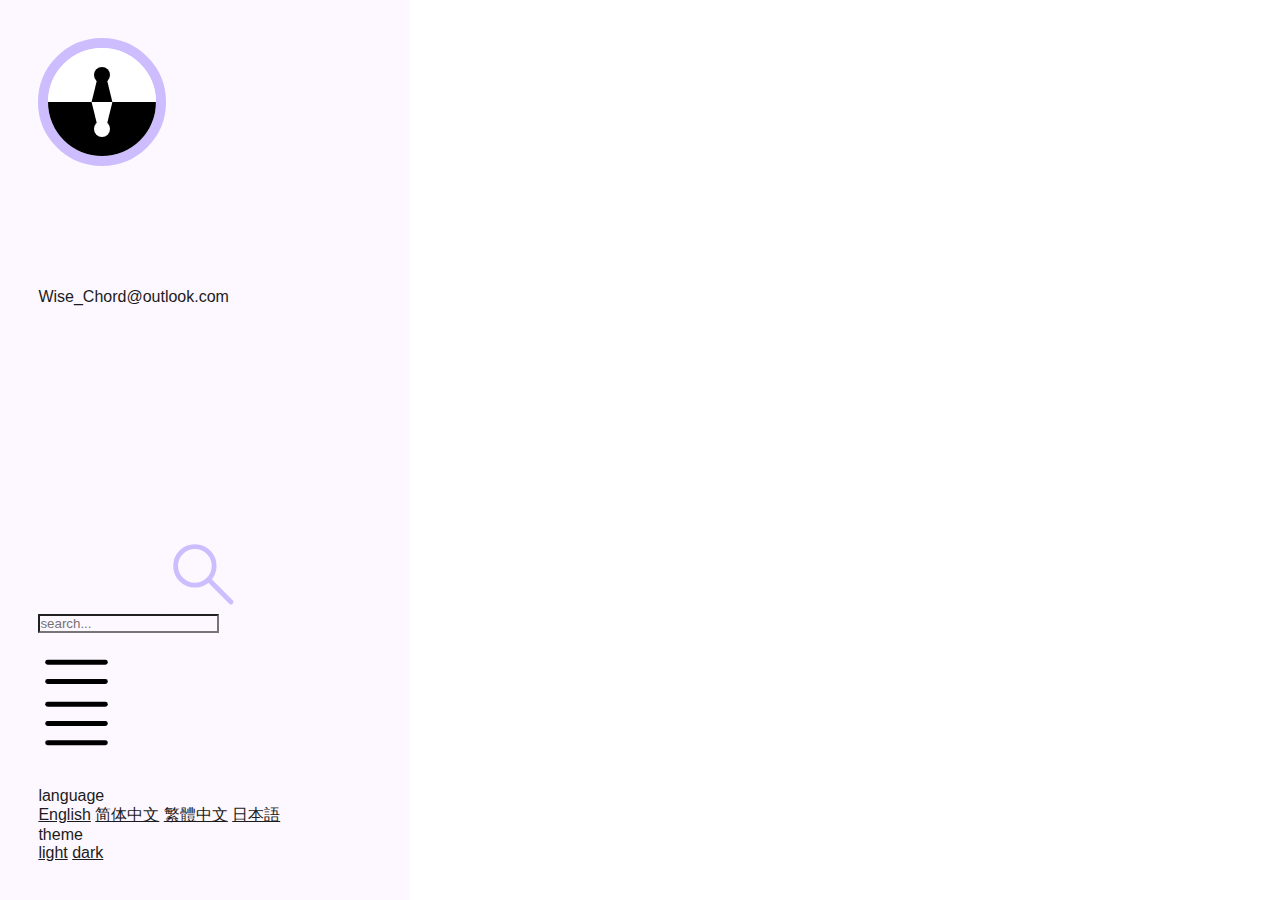
==== shell.html @ ede2122e "add shell" ====
<!DOCTYPE html>
<html lang="en">

<head>
    <meta charset="UTF-8">
    <meta name="viewport" content="width=device-width, initial-scale=1.0">
    <link rel="stylesheet" href="css/shell.css">
    <script src="js/i18n/i18next.min.js"></script>
    <script src="js/i18n/i18nextXHRBackend.min.js"></script>
    <script src="js/modules/language.js"></script>
    <script src="js/modules/theme.js"></script>
    <script src="js/shell.js"></script>
</head>

<body onload="init();">

    <style>

    </style>
    <div class="shell animation print">

        <style>
            .avatar {
                border-radius: 50%;
                width: 10vw;
                height: 10vw;
                border-style: solid;
                border-width: 0.8vw;
                border-color: var(--md-sys-color-inverse-primary);
            }
        </style>
        <div class="animation wrap">
            <img src="img/avatar.svg" alt="Avatar" class="avatar animation print" />
        </div>
        <div class="animation wrap">
            <span class="animation">Wise_Chord@outlook.com</span>
        </div>

        <div class="dividing-line"></div>

        <div class="menu animation wrap">

            <div class="search-bar animation">
                <img id="searchIcon" alt="SearchIcon" class="icon animation print" src="img/searchIcon.svg" />
                <!-- placeholder should implemented using i18n -->
                <input type="text" class="global-search animation" placeholder="search...">
            </div>

            <div class="menu dropdown-button animation">

                <ul class="shell-links animation">

                    <li class="shell-link animation">
                        <img src="img/homePage.svg" alt="" class=" animation icon" />
                        <a href="" class=" animation">
                            <!-- <span>tmp</span> -->
                        </a>
                    </li>

                    <li class="shell-link animation">
                        <img src="img/homePage.svg" alt="" class=" animation icon" />
                        <a href="" class=" animation">
                            <!-- <span>tmp</span> -->
                        </a>
                    </li>

                </ul>

            </div>

        </div>

        <div class="switcher animation">
            <div class="dropdown-button animation" data-i18n="language"></div>
            <div class="dropdown-content animation">
                <a href="#" onclick="setLanguage('en_GB')" class=" animation print">English</a>
                <a href="#" onclick="setLanguage('zh_CN')" class=" animation print">简体中文</a>
                <a href="#" onclick="setLanguage('zh_TW')" class=" animation print">繁體中文</a>
                <a href="#" onclick="setLanguage('ja_JP')" class=" animation print">日本語</a>
            </div>
        </div>

        <div class="switcher animation print">
            <div class="dropdown-button animation print" data-i18n="theme"></div>
            <div class="dropdown-content animation">
                <a href="#" onclick="setTheme('light')" class="print animation" data-i18n="lightMode"></a>
                <a href="#" onclick="setTheme('dark')" class="print animation" data-i18n="darkMode"></a>
            </div>
        </div>

    </div>
</body>

</html>
---- css/shell.css ----
@import url("dark-md.css");
@import url("light-md.css");
.dark {
    --md-sys-color-primary: rgb(205 189 255);
    --md-sys-color-surface-tint: rgb(205 189 255);
    --md-sys-color-on-primary: rgb(52 39 94);
    --md-sys-color-primary-container: rgb(75 62 118);
    --md-sys-color-on-primary-container: rgb(232 222 255);
    --md-sys-color-secondary: rgb(203 195 220);
    --md-sys-color-on-secondary: rgb(50 46 65);
    --md-sys-color-secondary-container: rgb(73 68 88);
    --md-sys-color-on-secondary-container: rgb(231 222 248);
    --md-sys-color-tertiary: rgb(238 184 202);
    --md-sys-color-on-tertiary: rgb(73 37 51);
    --md-sys-color-tertiary-container: rgb(99 59 74);
    --md-sys-color-on-tertiary-container: rgb(255 217 228);
    --md-sys-color-error: rgb(255 180 171);
    --md-sys-color-on-error: rgb(105 0 5);
    --md-sys-color-error-container: rgb(147 0 10);
    --md-sys-color-on-error-container: rgb(255 218 214);
    --md-sys-color-background: rgb(20 19 24);
    --md-sys-color-on-background: rgb(230 225 233);
    --md-sys-color-surface: rgb(20 19 24);
    --md-sys-color-on-surface: rgb(230 225 233);
    --md-sys-color-surface-variant: rgb(72 69 78);
    --md-sys-color-on-surface-variant: rgb(202 196 207);
    --md-sys-color-outline: rgb(147 143 153);
    --md-sys-color-outline-variant: rgb(72 69 78);
    --md-sys-color-shadow: rgb(0 0 0);
    --md-sys-color-scrim: rgb(0 0 0);
    --md-sys-color-inverse-surface: rgb(230 225 233);
    --md-sys-color-inverse-on-surface: rgb(49 47 53);
    --md-sys-color-inverse-primary: rgb(99 86 143);
    --md-sys-color-primary-fixed: rgb(232 222 255);
    --md-sys-color-on-primary-fixed: rgb(31 16 72);
    --md-sys-color-primary-fixed-dim: rgb(205 189 255);
    --md-sys-color-on-primary-fixed-variant: rgb(75 62 118);
    --md-sys-color-secondary-fixed: rgb(231 222 248);
    --md-sys-color-on-secondary-fixed: rgb(29 25 43);
    --md-sys-color-secondary-fixed-dim: rgb(203 195 220);
    --md-sys-color-on-secondary-fixed-variant: rgb(73 68 88);
    --md-sys-color-tertiary-fixed: rgb(255 217 228);
    --md-sys-color-on-tertiary-fixed: rgb(49 17 30);
    --md-sys-color-tertiary-fixed-dim: rgb(238 184 202);
    --md-sys-color-on-tertiary-fixed-variant: rgb(99 59 74);
    --md-sys-color-surface-dim: rgb(20 19 24);
    --md-sys-color-surface-bright: rgb(58 56 62);
    --md-sys-color-surface-container-lowest: rgb(15 13 19);
    --md-sys-color-surface-container-low: rgb(28 27 32);
    --md-sys-color-surface-container: rgb(32 31 36);
    --md-sys-color-surface-container-high: rgb(43 41 47);
    --md-sys-color-surface-container-highest: rgb(54 52 58);
    --md-extended-color-custom-color-color: rgb(128 213 209);
    --md-extended-color-custom-color-on-color: rgb(0 55 54);
    --md-extended-color-custom-color-color-container: rgb(0 80 78);
    --md-extended-color-custom-color-on-color-container: rgb(156 241 237);
  }


/* global style */
* {
    font-family: Arial, Helvetica, sans-serif;
    background-color: var(--md-sys-color-surface);
    color: var(--md-sys-color-on-surface);
    box-sizing: border-box;
    margin: 0;
    padding: 0;
}
.animation {
    transition: 500ms;
}

.shell {
    /* set shell to be fixed relative to the browser window */
    position: fixed;
    /* set size */
    top: 0%;
    left: 0%;
    width: 16%;
    height: 100%;
    padding: 3%;
    display: flex;
    flex-direction: column;
    justify-items: center;
    align-items: start;
    transition: 500ms;
    overflow: hidden;
    justify-content: space-around;
}
.shell:hover {
    width: 32%;
}


.wrap {
    width: 100%;
    height: 100%;
}

.icon {
    /* min-width: 60px; */
    border-radius: 1.5%;
    width: 6vw;
    height: 6vw;
    display: flex;
    align-items: center;
    justify-self: center;
    /* font: 300 23px ''; */
}

.shell li {
    height: 2rem;
    /* set no default decoration */
    list-style: none;
    /* set flexbox */
    display: flex;
    margin-top: 3%;
}




/* navigation bar */
.navbar{
    background-color: var(--md-sys-color-surface-variant);
    color: var(--md-sys-color-on-surface-variant);
    padding: 1rem;
}

.navbar ul {
    list-style: none;
    padding: 0;
    display: flex;
    justify-content: space-around;
}
.navbar li {
    margin: 0;
}

.navbar a {
    background-color: var(--md-sys-color-primary);
    color: var(--md-sys-color-on-primary);
}

.navbar a:hover {
    color: #ffffff;
}
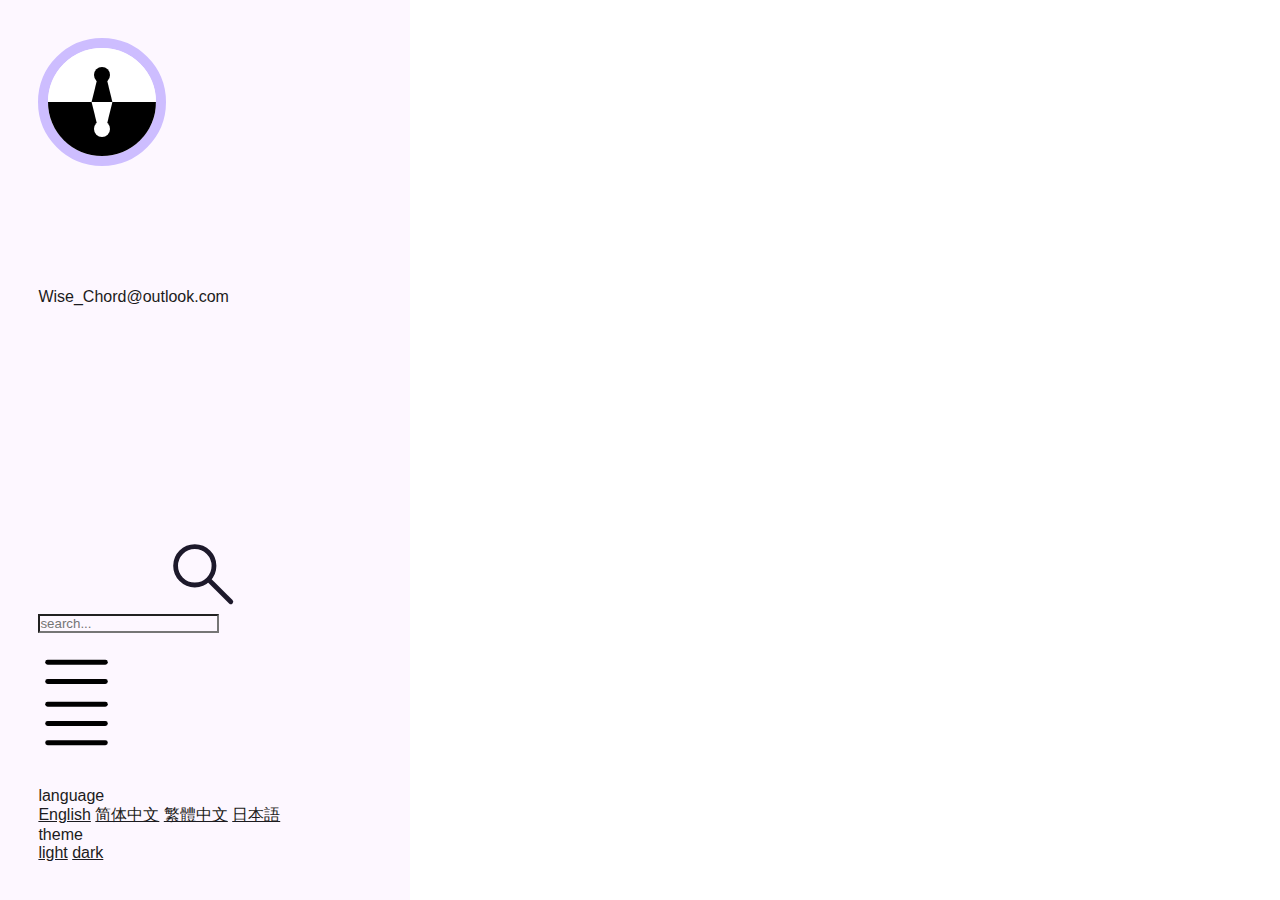
==== commit 0cb8b94d: "debug" ====
--- a/shell.html
+++ b/shell.html
@@ -1,5 +1,5 @@
 <!DOCTYPE html>
-<html lang="en">
+<html>
 
 <head>
     <meta charset="UTF-8">
@@ -19,16 +19,6 @@
     </style>
     <div class="shell animation print">
 
-        <style>
-            .avatar {
-                border-radius: 50%;
-                width: 10vw;
-                height: 10vw;
-                border-style: solid;
-                border-width: 0.8vw;
-                border-color: var(--md-sys-color-inverse-primary);
-            }
-        </style>
         <div class="animation wrap">
             <img src="img/avatar.svg" alt="Avatar" class="avatar animation print" />
         </div>
@@ -41,7 +31,11 @@
         <div class="menu animation wrap">
 
             <div class="search-bar animation">
-                <img id="searchIcon" alt="SearchIcon" class="icon animation print" src="img/searchIcon.svg" />
+                <svg id="searchIcon" viewBox="0 0 64 64" width="64" stroke-linecap="round" stroke-linejoin="round" height="64"
+                    stroke-width="4" class="svg icon animation print">
+                    <circle cx="24" cy="24" r="16" fill="none" />
+                    <line x1="36" y1="36" x2="54" y2="54" />
+                </svg>
                 <!-- placeholder should implemented using i18n -->
                 <input type="text" class="global-search animation" placeholder="search...">
             </div>
--- a/css/shell.css
+++ b/css/shell.css
@@ -91,6 +91,14 @@
     width: 32%;
 }
 
+.avatar {
+    border-radius: 50%;
+    width: 10vw;
+    height: 10vw;
+    border-style: solid;
+    border-width: 0.8vw;
+    border-color: var(--md-sys-color-inverse-primary);
+}
 
 .wrap {
     width: 100%;
@@ -107,6 +115,10 @@
     justify-self: center;
     /* font: 300 23px ''; */
 }
+.svg {
+    fill: none;
+    stroke: var(--md-sys-color-on-secondary-container);
+}
 
 .shell li {
     height: 2rem;
@@ -116,32 +128,3 @@
     display: flex;
     margin-top: 3%;
 }
-
-
-
-
-/* navigation bar */
-.navbar{
-    background-color: var(--md-sys-color-surface-variant);
-    color: var(--md-sys-color-on-surface-variant);
-    padding: 1rem;
-}
-
-.navbar ul {
-    list-style: none;
-    padding: 0;
-    display: flex;
-    justify-content: space-around;
-}
-.navbar li {
-    margin: 0;
-}
-
-.navbar a {
-    background-color: var(--md-sys-color-primary);
-    color: var(--md-sys-color-on-primary);
-}
-
-.navbar a:hover {
-    color: #ffffff;
-}